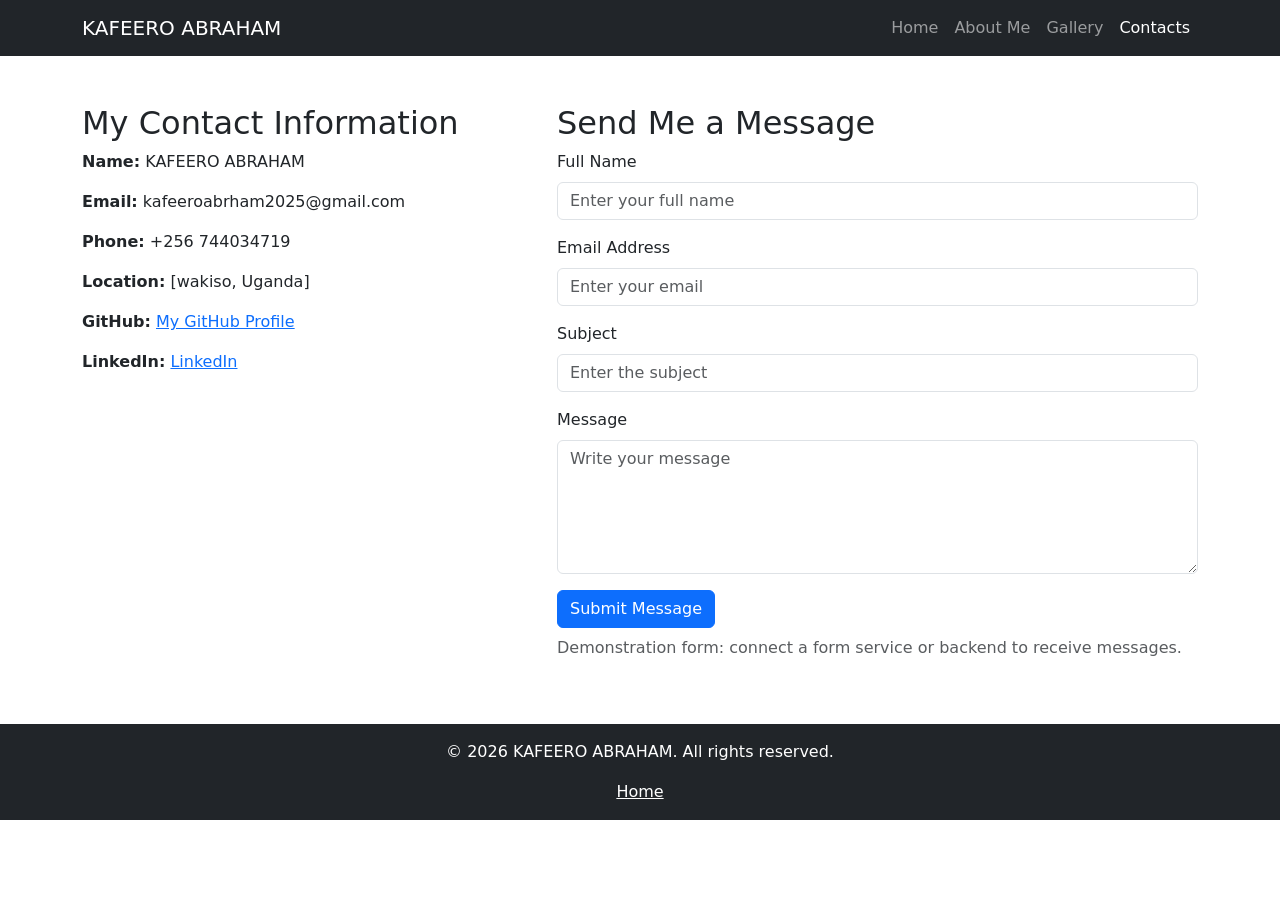
==== contacts.html @ 3a80de37 "MIDSEMISTER" ====
<!DOCTYPE html>
<html lang="en">
<head>
    <meta charset="UTF-8">
    <meta name="viewport" content="width=device-width, initial-scale=1.0">
    <title>KABRAHAM2026 | Contact</title>
    <link href="https://cdn.jsdelivr.net/npm/bootstrap@5.3.3/dist/css/bootstrap.min.css" rel="stylesheet">
    <link rel="stylesheet" href="style.css">
</head>
<body>

<nav class="navbar navbar-expand-lg navbar-dark bg-dark sticky-top">
    <div class="container">
        <a class="navbar-brand" href="index.html">KAFEERO ABRAHAM</a>
        <button class="navbar-toggler" type="button" data-bs-toggle="collapse"
                data-bs-target="#menu" aria-controls="menu"
                aria-expanded="false" aria-label="Toggle navigation">
            <span class="navbar-toggler-icon"></span>
        </button>
        <div class="collapse navbar-collapse" id="menu">
            <ul class="navbar-nav ms-auto">
                <li class="nav-item"><a class="nav-link" href="index.html">Home</a></li>
                <li class="nav-item"><a class="nav-link" href="about.html">About Me</a></li>
                <li class="nav-item"><a class="nav-link" href="gallery.html">Gallery</a></li>
                <li class="nav-item"><a class="nav-link active" href="contact.html">Contacts</a></li>
            </ul>
        </div>
    </div>
</nav>

<main class="container py-5">
    

    <div class="row g-4">
        <section class="col-md-5">
            <h2>My Contact Information</h2>
            <p><strong>Name:</strong> KAFEERO ABRAHAM</p>
            <p><strong>Email:</strong> kafeeroabrham2025@gmail.com</p>
            <p><strong>Phone:</strong> +256 744034719</p>
            <p><strong>Location:</strong> [wakiso, Uganda]</p>

            <p><strong>GitHub:</strong>
                <a href="https://github.com/kabraham2026" target="_blank"
                   rel="noopener noreferrer">My GitHub Profile</a>
            </p>

            <p><strong>LinkedIn:</strong>
                <a href="https://www.linkedin.com/" target="_blank"
                   rel="noopener noreferrer">LinkedIn</a>
            </p>
        </section>

        <section class="col-md-7">
            <h2>Send Me a Message</h2>

            <form action="#" method="post">
                <div class="mb-3">
                    <label for="fullName" class="form-label">Full Name</label>
                    <input type="text" class="form-control" id="fullName"
                           name="fullName" placeholder="Enter your full name" required>
                </div>

                <div class="mb-3">
                    <label for="email" class="form-label">Email Address</label>
                    <input type="email" class="form-control" id="email"
                           name="email" placeholder="Enter your email" required>
                </div>

                <div class="mb-3">
                    <label for="subject" class="form-label">Subject</label>
                    <input type="text" class="form-control" id="subject"
                           name="subject" placeholder="Enter the subject" required>
                </div>

                <div class="mb-3">
                    <label for="message" class="form-label">Message</label>
                    <textarea class="form-control" id="message" name="message"
                              rows="5" placeholder="Write your message"
                              required></textarea>
                </div>

                <button type="submit" class="btn btn-primary">Submit Message</button>
            </form>

            <p class="text-muted mt-2">
                Demonstration form: connect a form service or backend to receive messages.
            </p>
        </section>
    </div>
</main>

<footer class="bg-dark text-white text-center p-3">
    <p>&copy; 2026 KAFEERO ABRAHAM. All rights reserved.</p>
    <a href="index.html" class="text-white">Home</a>
</footer>

<script src="https://cdn.jsdelivr.net/npm/bootstrap@5.3.3/dist/js/bootstrap.bundle.min.js"></script>
</body>
</html>
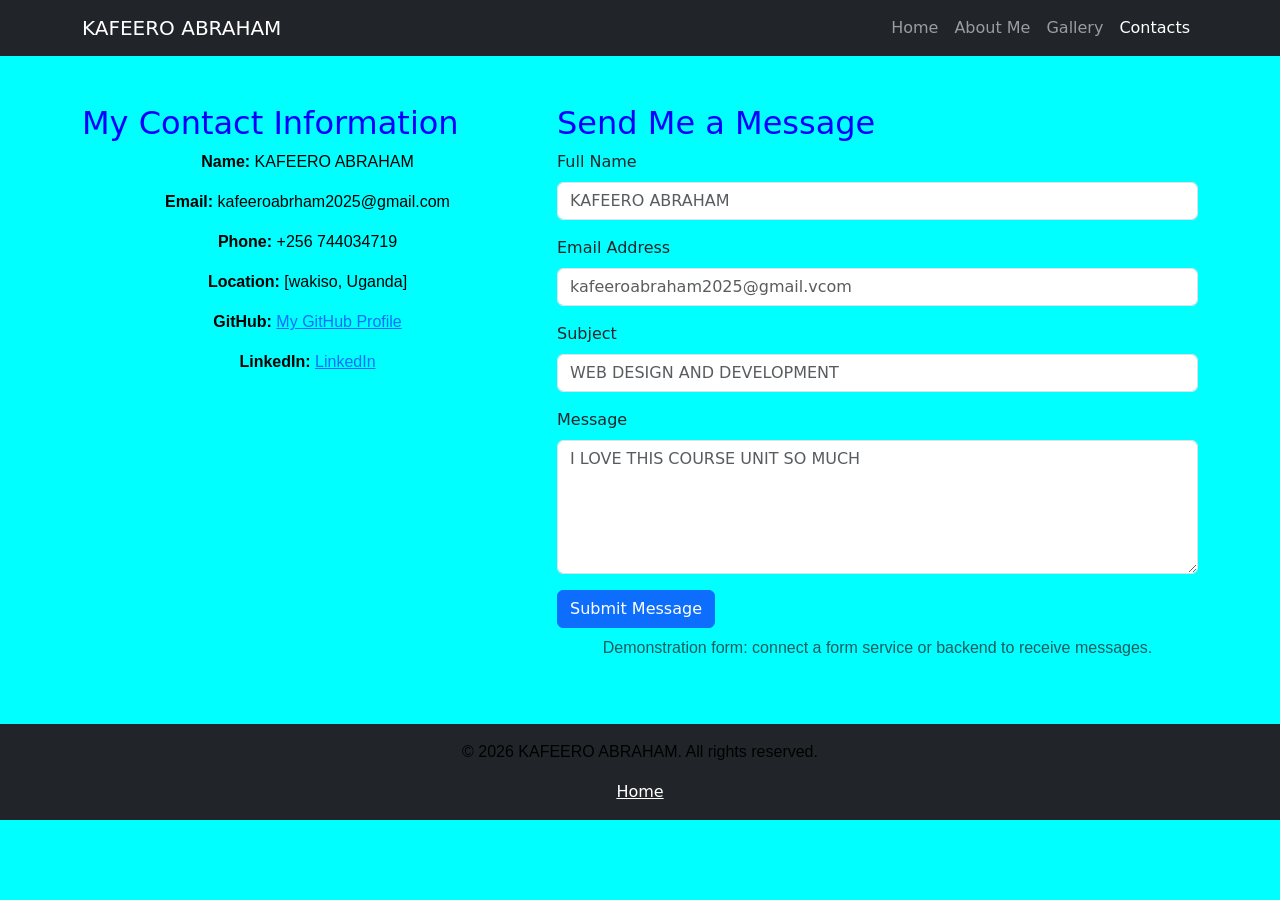
==== commit 47d7bce9: "Update contacts.html" ====
--- a/contacts.html
+++ b/contacts.html
@@ -57,25 +57,25 @@
                 <div class="mb-3">
                     <label for="fullName" class="form-label">Full Name</label>
                     <input type="text" class="form-control" id="fullName"
-                           name="fullName" placeholder="Enter your full name" required>
+                           name="fullName" placeholder="KAFEERO ABRAHAM" required>
                 </div>
 
                 <div class="mb-3">
                     <label for="email" class="form-label">Email Address</label>
                     <input type="email" class="form-control" id="email"
-                           name="email" placeholder="Enter your email" required>
+                           name="email" placeholder="kafeeroabraham2025@gmail.vcom" required>
                 </div>
 
                 <div class="mb-3">
                     <label for="subject" class="form-label">Subject</label>
                     <input type="text" class="form-control" id="subject"
-                           name="subject" placeholder="Enter the subject" required>
+                           name="subject" placeholder="WEB DESIGN AND DEVELOPMENT" required>
                 </div>
 
                 <div class="mb-3">
                     <label for="message" class="form-label">Message</label>
                     <textarea class="form-control" id="message" name="message"
-                              rows="5" placeholder="Write your message"
+                              rows="5" placeholder="I LOVE THIS COURSE UNIT SO MUCH"
                               required></textarea>
                 </div>
 
--- a/style.css
+++ b/style.css
@@ -0,0 +1,16 @@
+body{
+    background-color: aqua;
+}
+h1{
+    color: yellowgreen;text-align: center;
+    font-family: cursive;border-radius: 12px;
+}
+h2{
+    color: blue;
+}
+h2:hover{ 
+    background-color: brown;font-size: 2opx;
+}
+p{color: black;text-align:center; font-family: 'Franklin Gothic Medium', 'Arial Narrow', Arial, sans-serif;}
+p:hover{background-color: blueviolet;}
+.parastyles{font-family: cursive;font-size: 30px; color: beige;}
